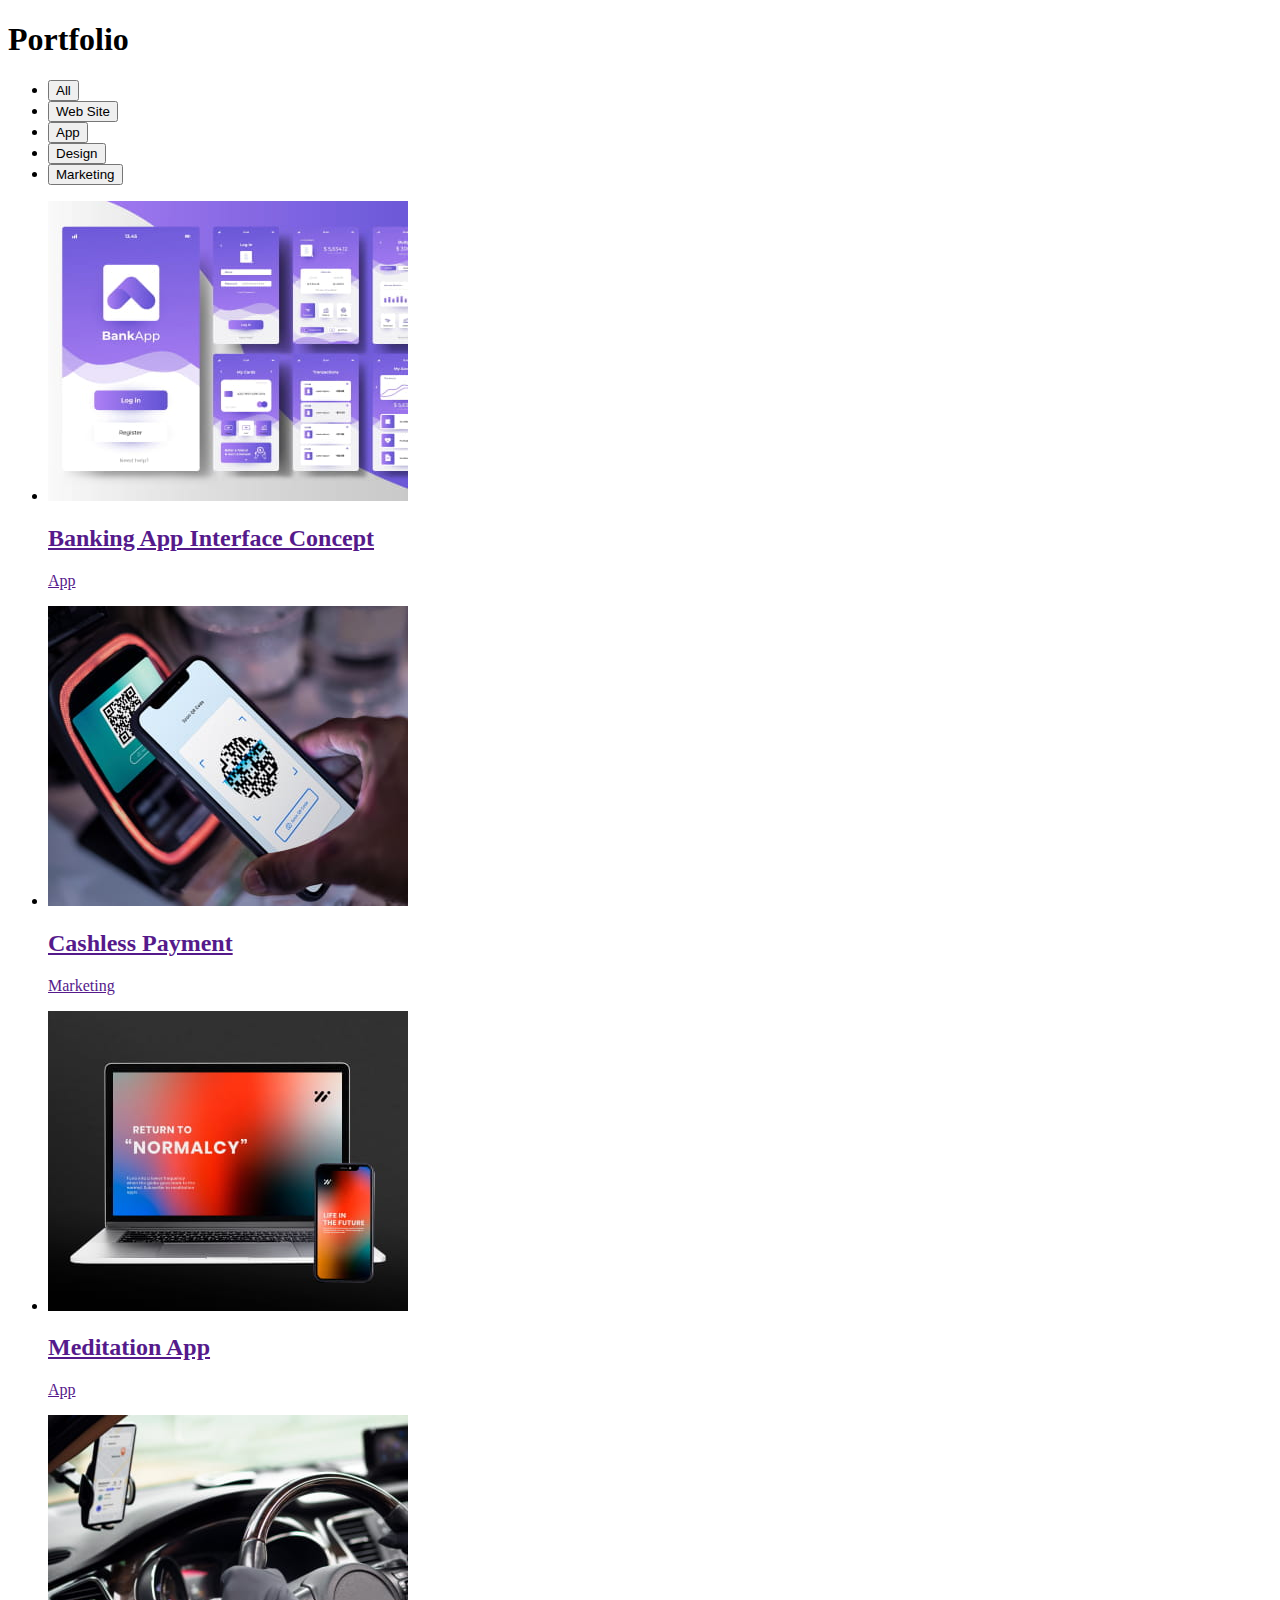
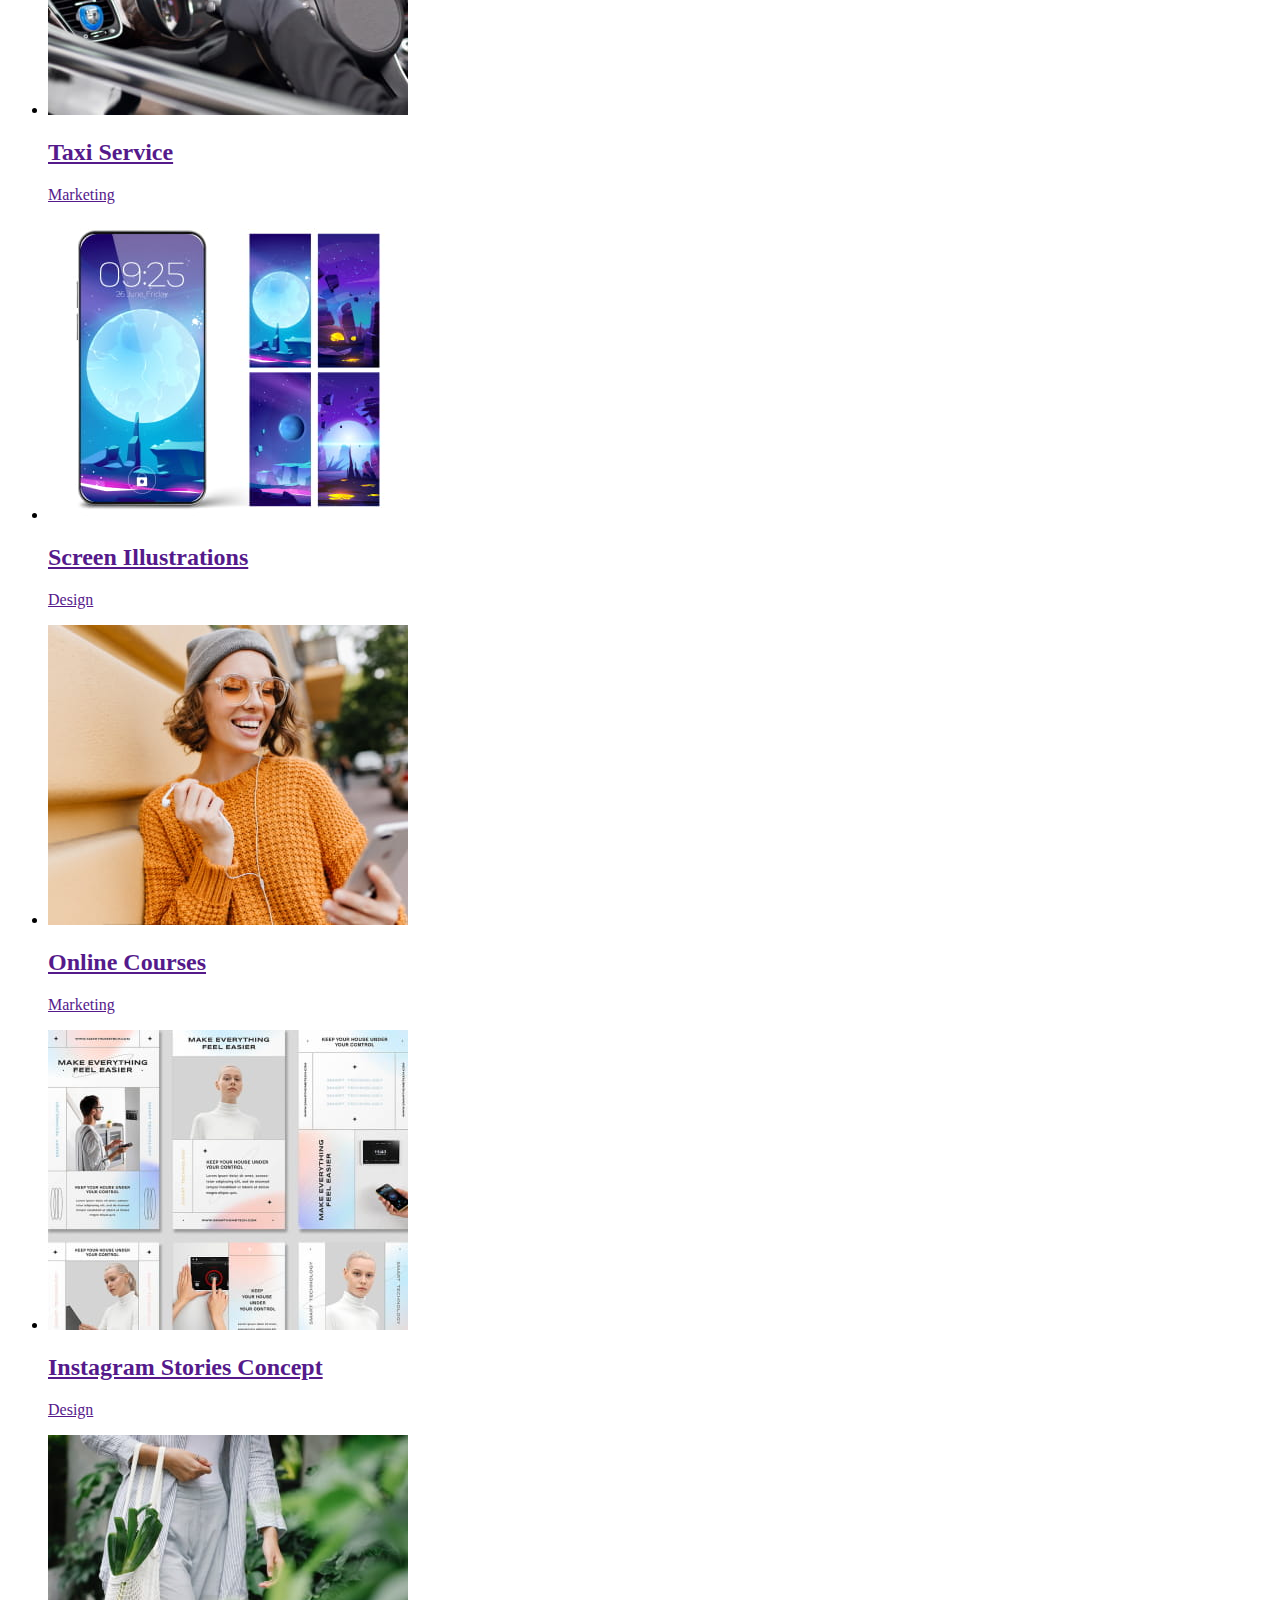
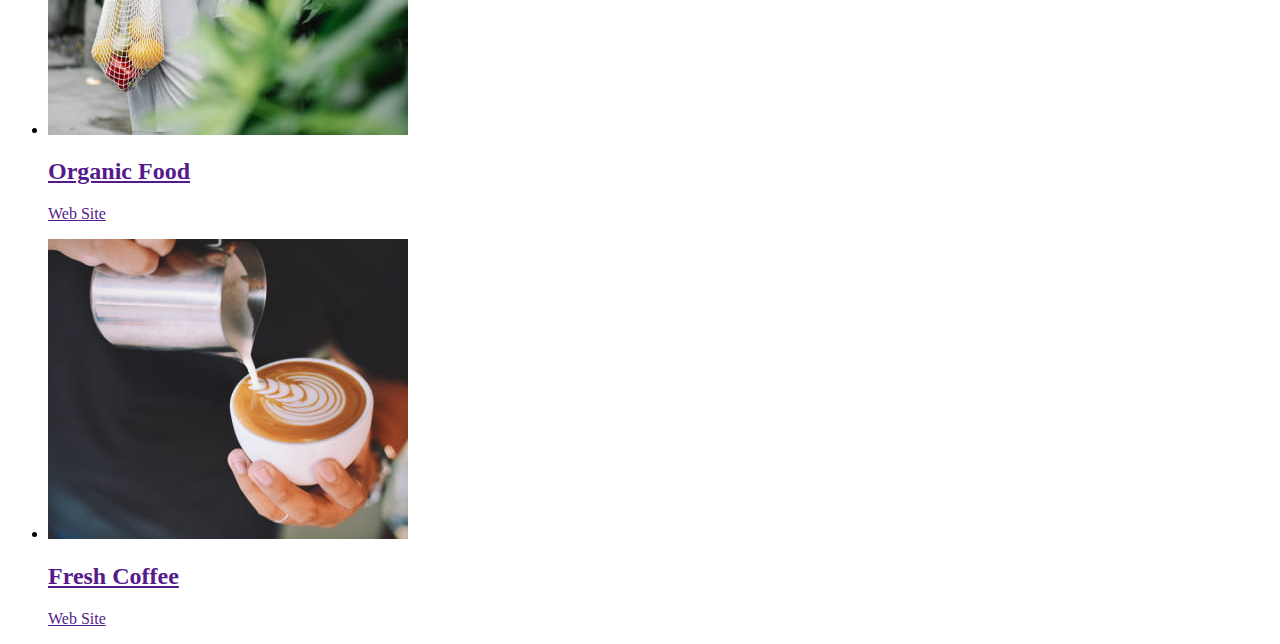
==== portfolio.html @ 677d6bc1 "create portfolio.html" ====
<!DOCTYPE html>
<html lang="en">
  <head>
    <meta charset="UTF-8" />
    <meta http-equiv="X-UA-Compatible" content="IE=edge" />
    <meta name="viewport" content="width=device-width, initial-scale=1.0" />
    <title>Portfolio</title>
  </head>
  <body>
    <header></header>
    <main>
      <h1>Portfolio</h1>
      <!-- Filter buttons -->
      <ul>
        <li><button type="button">All</button></li>
        <li><button type="button">Web Site</button></li>
        <li><button type="button">App</button></li>
        <li><button type="button">Design</button></li>
        <li><button type="button">Marketing</button></li>
      </ul>
      <!-- List of work examples -->
      <ul>
        <li>
          <a href="">
            <img
              src="./images/portfolio/img-1.jpg"
              alt="Banking App Interface Concept"
              width="360"
              height="300"
            />
            <h2>Banking App Interface Concept</h2>
            <p>App</p>
          </a>
        </li>
        <li>
          <a href="">
            <img
              src="./images/portfolio/img-2.jpg"
              alt="Cashless Payment"
              width="360"
              height="300"
            />
            <h2>Cashless Payment</h2>
            <p>Marketing</p>
          </a>
        </li>
        <li>
          <a href="">
            <img
              src="./images/portfolio/img-3.jpg"
              alt="Meditation App"
              width="360"
              height="300"
            />
            <h2>Meditation App</h2>
            <p>App</p>
          </a>
        </li>
        <li>
          <a href="">
            <img
              src="./images/portfolio/img-4.jpg"
              alt="Taxi Service"
              width="360"
              height="300"
            />
            <h2>Taxi Service</h2>
            <p>Marketing</p>
          </a>
        </li>
        <li>
          <a href="">
            <img
              src="./images/portfolio/img-5.jpg"
              alt="Screen Illustrations"
              width="360"
              height="300"
            />
            <h2>Screen Illustrations</h2>
            <p>Design</p>
          </a>
        </li>
        <li>
          <a href="">
            <img
              src="./images/portfolio/img-6.jpg"
              alt="Online Courses"
              width="360"
              height="300"
            />
            <h2>Online Courses</h2>
            <p>Marketing</p>
          </a>
        </li>
        <li>
          <a href="">
            <img
              src="./images/portfolio/img-7.jpg"
              alt="Instagram Stories Concept"
              width="360"
              height="300"
            />
            <h2>Instagram Stories Concept</h2>
            <p>Design</p>
          </a>
        </li>
        <li>
          <a href="">
            <img
              src="./images/portfolio/img-8.jpg"
              alt="Organic Food"
              width="360"
              height="300"
            />
            <h2>Organic Food</h2>
            <p>Web Site</p>
          </a>
        </li>
        <li>
          <a href="">
            <img
              src="./images/portfolio/img-9.jpg"
              alt="Fresh Coffee"
              width="360"
              height="300"
            />
            <h2>Fresh Coffee</h2>
            <p>Web Site</p>
          </a>
        </li>
      </ul>
    </main>
    <footer></footer>
  </body>
</html>
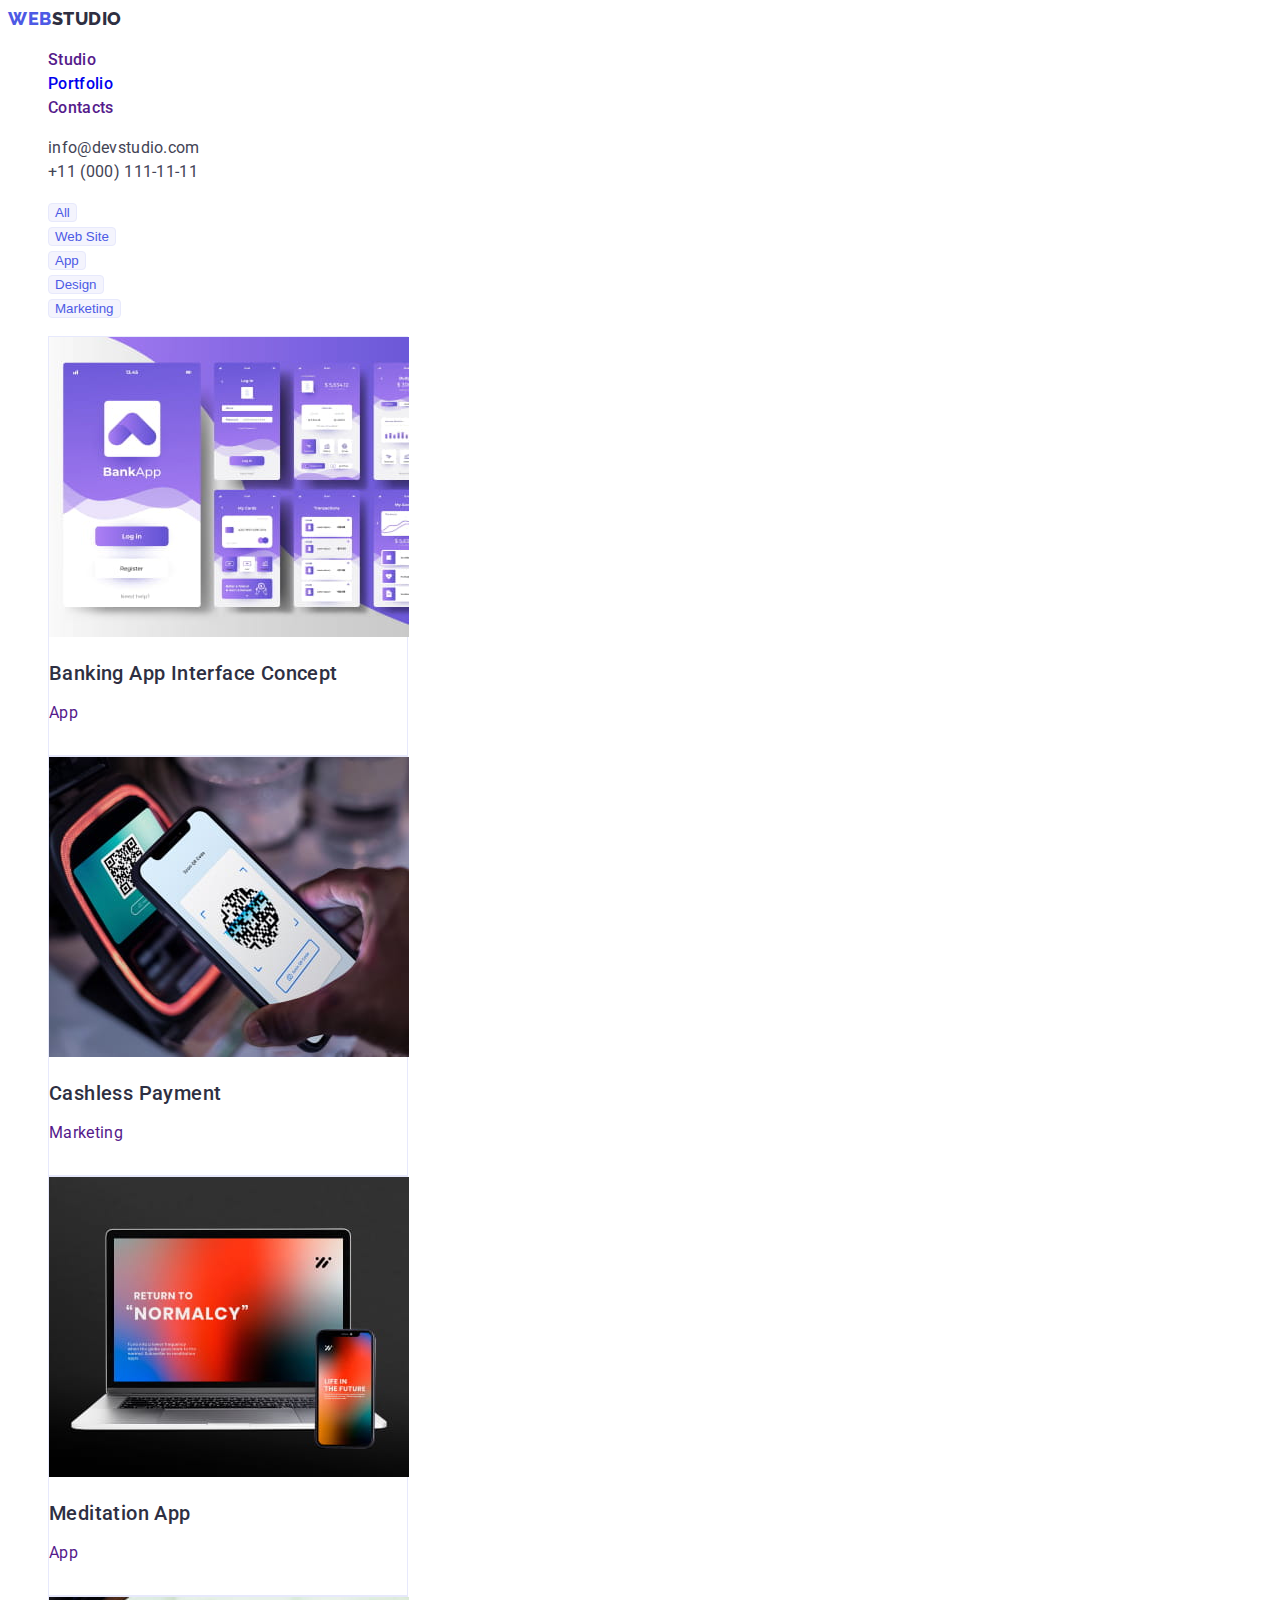
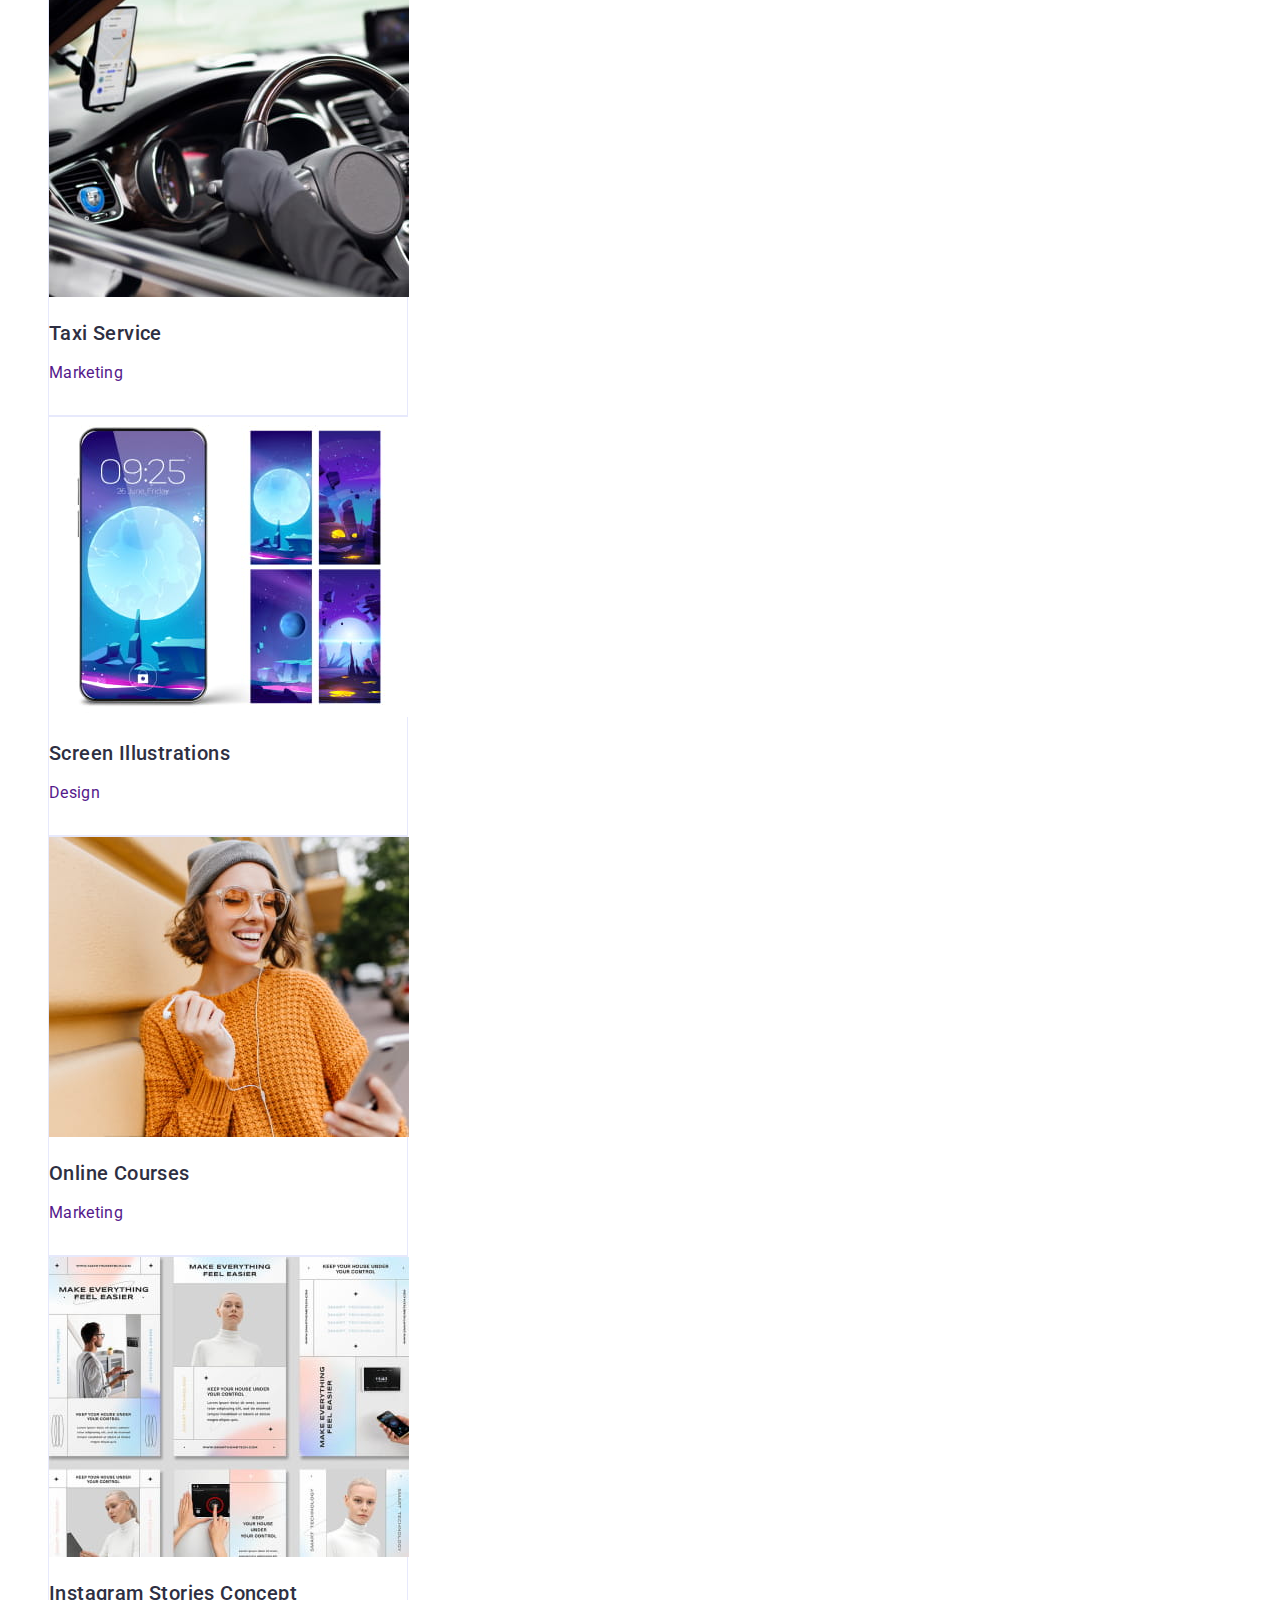
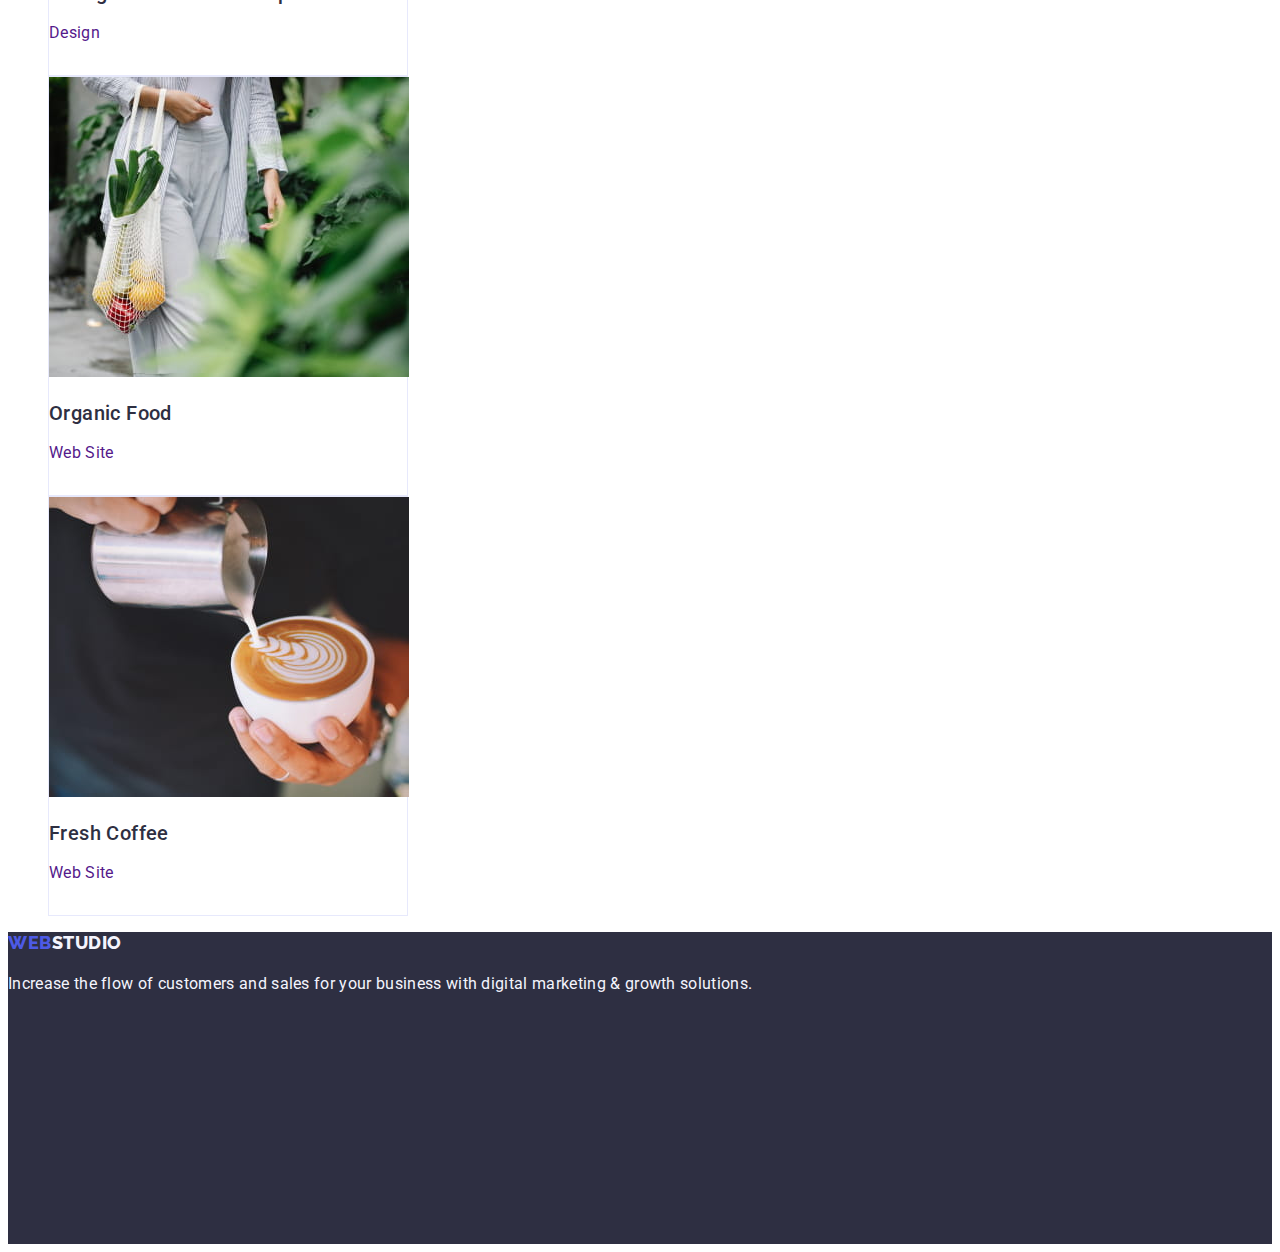
==== commit ff42258f: "add styles.css" ====
--- a/portfolio.html
+++ b/portfolio.html
@@ -4,132 +4,181 @@
     <meta charset="UTF-8" />
     <meta http-equiv="X-UA-Compatible" content="IE=edge" />
     <meta name="viewport" content="width=device-width, initial-scale=1.0" />
+    <link rel="preconnect" href="https://fonts.googleapis.com" />
+    <link rel="preconnect" href="https://fonts.gstatic.com" crossorigin />
+    <link
+      href="https://fonts.googleapis.com/css2?family=Raleway:wght@800&family=Roboto:wght@400;500;700&display=swap"
+      rel="stylesheet"
+    />
+    <link rel="stylesheet" href="./css/styles.css" />
     <title>Portfolio</title>
   </head>
   <body>
-    <header></header>
+    <header>
+      <!-- Navigation -->
+      <nav class="nav">
+        <a class="logo link" href="./index.html"
+          >Web<span class="logo-part">Studio</span></a
+        >
+        <ul class="list">
+          <li class="nav-item">
+            <a class="link" href="">Studio</a>
+          </li>
+          <li class="nav-item">
+            <a class="link" href="./portfolio.html">Portfolio</a>
+          </li>
+          <li class="nav-item">
+            <a class="link" href="">Contacts</a>
+          </li>
+        </ul>
+      </nav>
+
+      <!-- Contacts -->
+      <address class="contacts">
+        <ul class="list">
+          <li>
+            <a class="contacts-item link" href="mailto:info@devstudio.com"
+              >info@devstudio.com</a
+            >
+          </li>
+          <li>
+            <a class="contacts-item link" href="tel:+110001111111"
+              >+11 (000) 111-11-11</a
+            >
+          </li>
+        </ul>
+      </address>
+    </header>
     <main>
-      <h1>Portfolio</h1>
+      <h1 class="visually-hidden">Portfolio</h1>
       <!-- Filter buttons -->
-      <ul>
-        <li><button type="button">All</button></li>
-        <li><button type="button">Web Site</button></li>
-        <li><button type="button">App</button></li>
-        <li><button type="button">Design</button></li>
-        <li><button type="button">Marketing</button></li>
+      <ul class="list">
+        <li><button type="button" class="filter-btn">All</button></li>
+        <li><button type="button" class="filter-btn">Web Site</button></li>
+        <li><button type="button" class="filter-btn">App</button></li>
+        <li><button type="button" class="filter-btn">Design</button></li>
+        <li><button type="button" class="filter-btn">Marketing</button></li>
       </ul>
       <!-- List of work examples -->
-      <ul>
-        <li>
-          <a href="">
+      <ul class="list">
+        <li class="portfolio-card">
+          <a class="link" href="">
             <img
               src="./images/portfolio/img-1.jpg"
               alt="Banking App Interface Concept"
               width="360"
               height="300"
             />
-            <h2>Banking App Interface Concept</h2>
+            <h2 class="sub-title">Banking App Interface Concept</h2>
             <p>App</p>
           </a>
         </li>
-        <li>
-          <a href="">
+        <li class="portfolio-card">
+          <a class="link" href="">
             <img
               src="./images/portfolio/img-2.jpg"
               alt="Cashless Payment"
               width="360"
               height="300"
             />
-            <h2>Cashless Payment</h2>
+            <h2 class="sub-title">Cashless Payment</h2>
             <p>Marketing</p>
           </a>
         </li>
-        <li>
-          <a href="">
+        <li class="portfolio-card">
+          <a class="link" href="">
             <img
               src="./images/portfolio/img-3.jpg"
               alt="Meditation App"
               width="360"
               height="300"
             />
-            <h2>Meditation App</h2>
+            <h2 class="sub-title">Meditation App</h2>
             <p>App</p>
           </a>
         </li>
-        <li>
-          <a href="">
+        <li class="portfolio-card">
+          <a class="link" href="">
             <img
               src="./images/portfolio/img-4.jpg"
               alt="Taxi Service"
               width="360"
               height="300"
             />
-            <h2>Taxi Service</h2>
+            <h2 class="sub-title">Taxi Service</h2>
             <p>Marketing</p>
           </a>
         </li>
-        <li>
-          <a href="">
+        <li class="portfolio-card">
+          <a class="link" href="">
             <img
               src="./images/portfolio/img-5.jpg"
               alt="Screen Illustrations"
               width="360"
               height="300"
             />
-            <h2>Screen Illustrations</h2>
+            <h2 class="sub-title">Screen Illustrations</h2>
             <p>Design</p>
           </a>
         </li>
-        <li>
-          <a href="">
+        <li class="portfolio-card">
+          <a class="link" href="">
             <img
               src="./images/portfolio/img-6.jpg"
               alt="Online Courses"
               width="360"
               height="300"
             />
-            <h2>Online Courses</h2>
+            <h2 class="sub-title">Online Courses</h2>
             <p>Marketing</p>
           </a>
         </li>
-        <li>
-          <a href="">
+        <li class="portfolio-card">
+          <a class="link" href="">
             <img
               src="./images/portfolio/img-7.jpg"
               alt="Instagram Stories Concept"
               width="360"
               height="300"
             />
-            <h2>Instagram Stories Concept</h2>
+            <h2 class="sub-title">Instagram Stories Concept</h2>
             <p>Design</p>
           </a>
         </li>
-        <li>
-          <a href="">
+        <li class="portfolio-card">
+          <a class="link" href="">
             <img
               src="./images/portfolio/img-8.jpg"
               alt="Organic Food"
               width="360"
               height="300"
             />
-            <h2>Organic Food</h2>
+            <h2 class="sub-title">Organic Food</h2>
             <p>Web Site</p>
           </a>
         </li>
-        <li>
-          <a href="">
+        <li class="portfolio-card">
+          <a class="link" href="">
             <img
               src="./images/portfolio/img-9.jpg"
               alt="Fresh Coffee"
               width="360"
               height="300"
             />
-            <h2>Fresh Coffee</h2>
+            <h2 class="sub-title">Fresh Coffee</h2>
             <p>Web Site</p>
           </a>
         </li>
       </ul>
     </main>
-    <footer></footer>
+    <footer class="footer">
+      <a class="logo link" href="./index.html"
+        >Web<span class="logo-part-footer">Studio</span></a
+      >
+      <p class="footer-text">
+        Increase the flow of customers and sales for your business with digital
+        marketing & growth solutions.
+      </p>
+    </footer>
   </body>
 </html>
--- a/css/styles.css
+++ b/css/styles.css
@@ -0,0 +1,206 @@
+:root {
+  --color-iris: #4d5ae5;
+  --color-ocean: #404bbf;
+  --color-navy-blue: #2e2f42;
+  --color-green: #31d0aa;
+  --color-slate: #434455;
+  --color-light-slate: #8e8f99;
+  --color-cornflower: #e7e9fc;
+  --color-cloud: #f4f4fd;
+  --color-navy-blue-modal: #2e2f42;
+  --color-grey: #2e2f42;
+  --color-white: #ffffff;
+  --color-dairy: #fcfcfc;
+}
+
+/**
+  |============================
+  | Hidden elements
+  |============================
+*/
+.visually-hidden {
+  position: absolute;
+  width: 1px;
+  height: 1px;
+  margin: -1px;
+  border: 0;
+  padding: 0;
+
+  white-space: nowrap;
+  clip-path: inset(100%);
+  clip: rect(0 0 0 0);
+  overflow: hidden;
+}
+
+/**
+  |============================
+  | Links and list
+  |============================
+*/
+
+.link {
+  text-decoration: none;
+}
+
+.list {
+  list-style: none;
+}
+/**
+  |============================
+  | Studio
+  |============================
+*/
+body {
+  background-color: #fff;
+  font-family: 'Roboto', sans-serif;
+  font-size: 16px;
+  line-height: 1.5;
+  letter-spacing: 0.02em;
+
+  color: var(--color-slate);
+}
+
+.logo {
+  font-family: 'Raleway', sans-serif;
+  font-style: normal;
+  font-weight: 800;
+  font-size: 18px;
+  line-height: 1.17;
+  letter-spacing: 0.03em;
+  text-transform: uppercase;
+
+  color: var(--color-iris);
+}
+
+.logo > .logo-part {
+  color: var(--color-navy-blue);
+}
+
+.logo > .logo-part-footer {
+  color: var(--color-cloud);
+}
+
+.nav-item {
+  font-weight: 500;
+  font-size: 16px;
+  line-height: 1.5;
+  letter-spacing: 0.02em;
+
+  color: var(--color-navy-blue);
+}
+
+.nav-item:hover,
+.nav-item:focus {
+  color: var(--color-ocean);
+}
+
+.contacts-item {
+  font-style: normal;
+  color: var(--color-slate);
+}
+
+.contacts-item:hover,
+.contacts-item:focus {
+  color: var(--color-ocean);
+}
+
+.btn {
+  font-family: inherit;
+  cursor: pointer;
+  background-color: var(--color-iris);
+  color: var(--color-white);
+}
+
+.btn:hover,
+.btn:focus {
+  background-color: var(--color-ocean);
+}
+
+.hero {
+  background-color: var(--color-navy-blue);
+  height: 600px;
+}
+
+.hero-title {
+  font-weight: 700;
+  font-size: 56px;
+  line-height: 1.07;
+  text-align: center;
+  letter-spacing: 0.02em;
+
+  color: var(--color-white);
+}
+
+.team-section {
+  background-color: var(--color-cloud);
+}
+
+.section-title {
+  font-weight: 700;
+  font-size: 36px;
+  line-height: 1.11;
+
+  text-align: center;
+  letter-spacing: 0.02em;
+  text-transform: capitalize;
+
+  color: var(--color-navy-blue);
+}
+
+.sub-title {
+  font-weight: 500;
+  font-size: 20px;
+  line-height: 1.2;
+  letter-spacing: 0.02em;
+
+  color: var(--color-navy-blue);
+}
+
+.team-card {
+  width: 264px;
+  height: 380px;
+  background: #ffffff;
+  box-shadow: 0px 1px 6px rgba(46, 47, 66, 0.08),
+    0px 1px 1px rgba(46, 47, 66, 0.16), 0px 2px 1px rgba(46, 47, 66, 0.08);
+  border-radius: 0px 0px 4px 4px;
+}
+
+.card-text {
+  text-align: center;
+}
+
+.footer {
+  height: 312px;
+  background-color: var(--color-navy-blue);
+}
+
+.footer-text {
+  color: var(--color-cloud);
+}
+
+/**
+  |============================
+  | Portfolio
+  |============================
+*/
+.filter-btn {
+  background: var(--color-cloud);
+  border: 1px solid var(--color-cornflower);
+  border-radius: 4px;
+  color: var(--color-iris);
+}
+
+.filter-btn:hover,
+.filter-btn:focus,
+.filter-btn:active {
+  background: var(--color-ocean);
+  color: var(--color-white);
+}
+
+.portfolio-card {
+  box-sizing: border-box;
+
+  width: 360px;
+  height: 420px;
+  border: 1px solid var(--color-cornflower);
+}
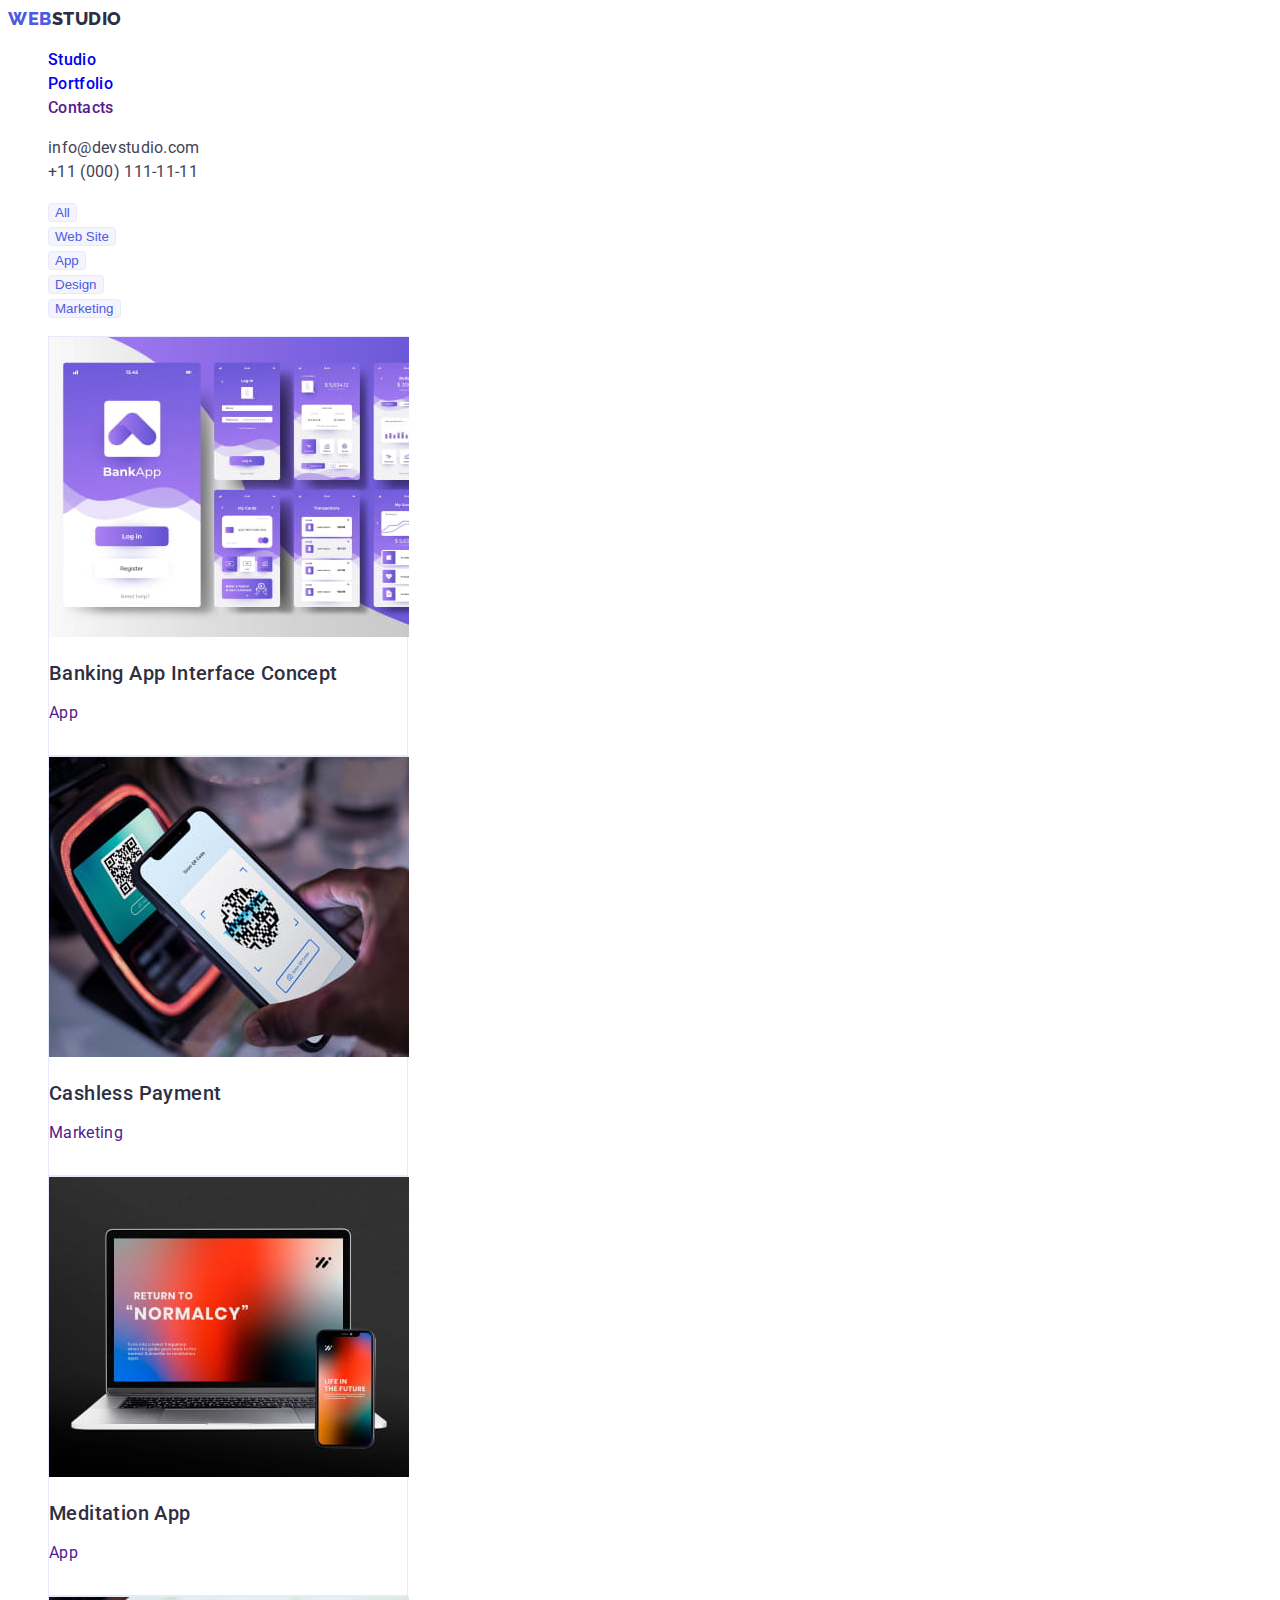
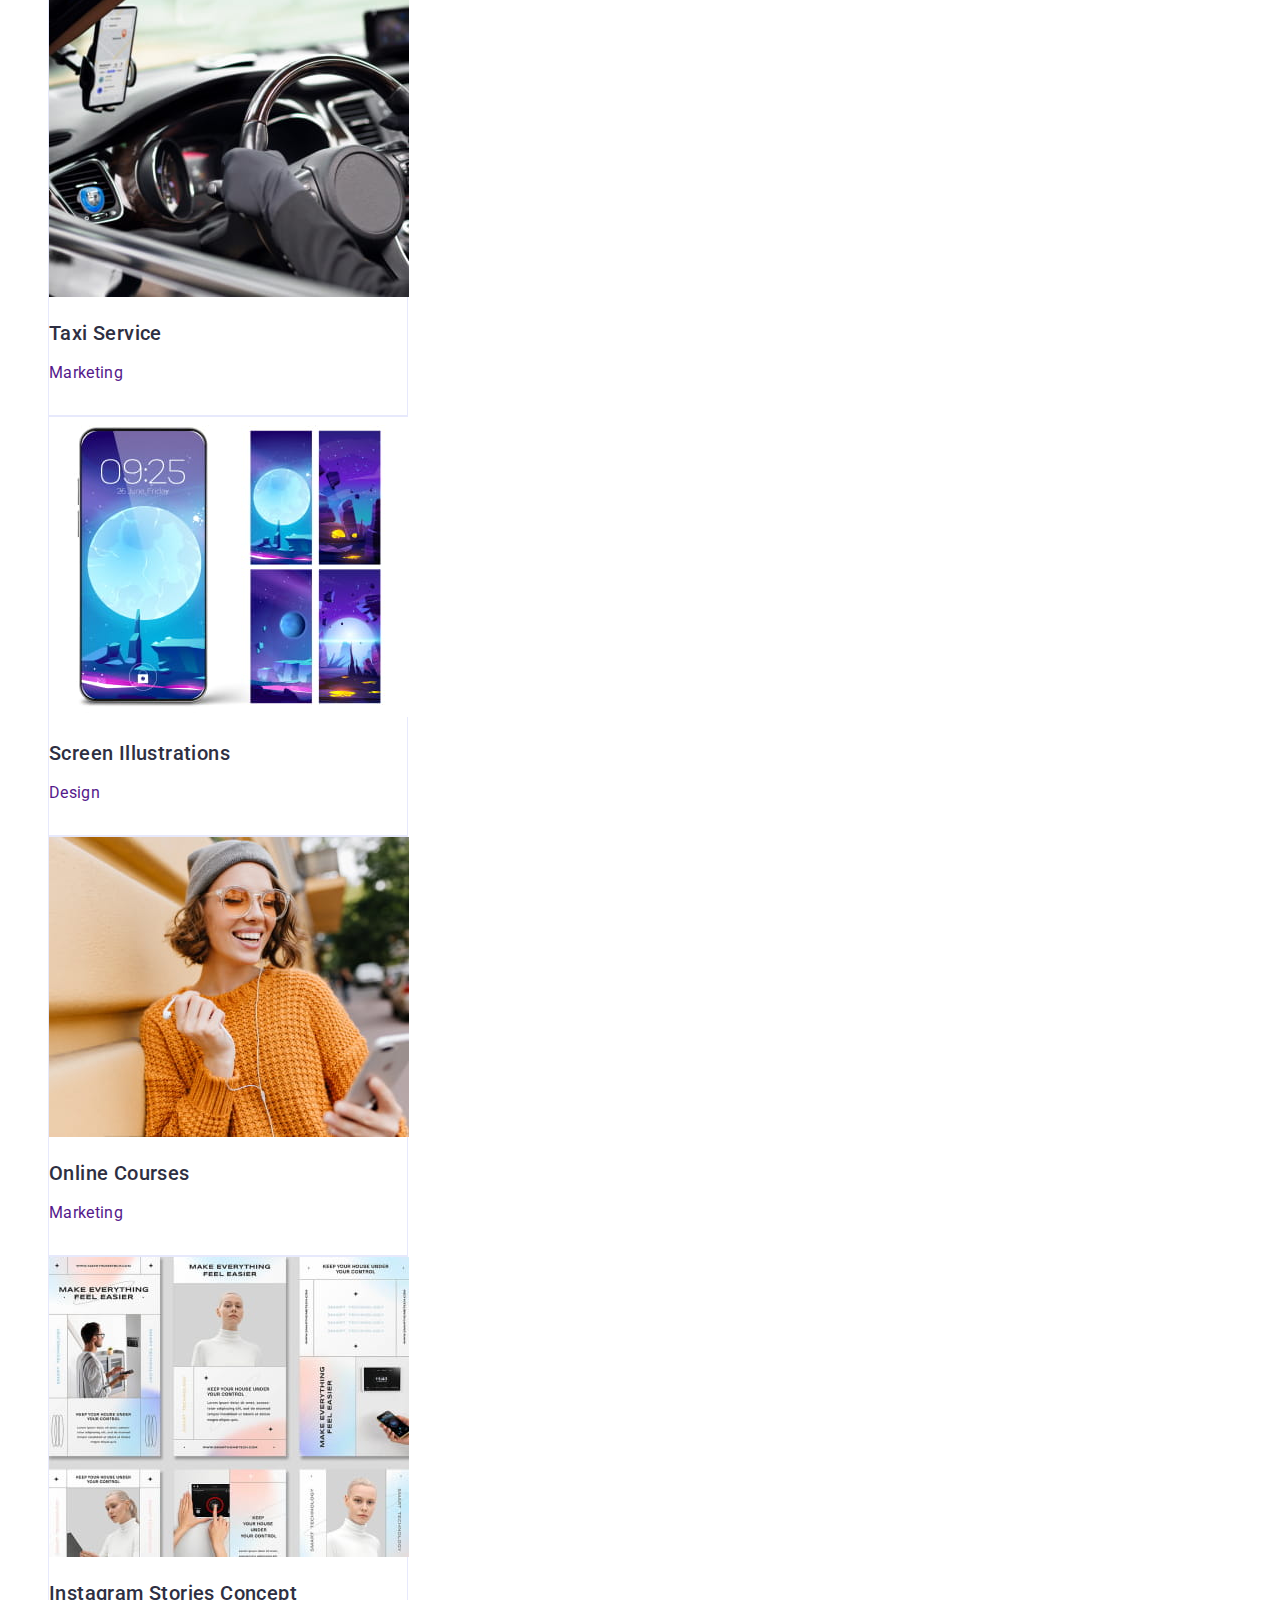
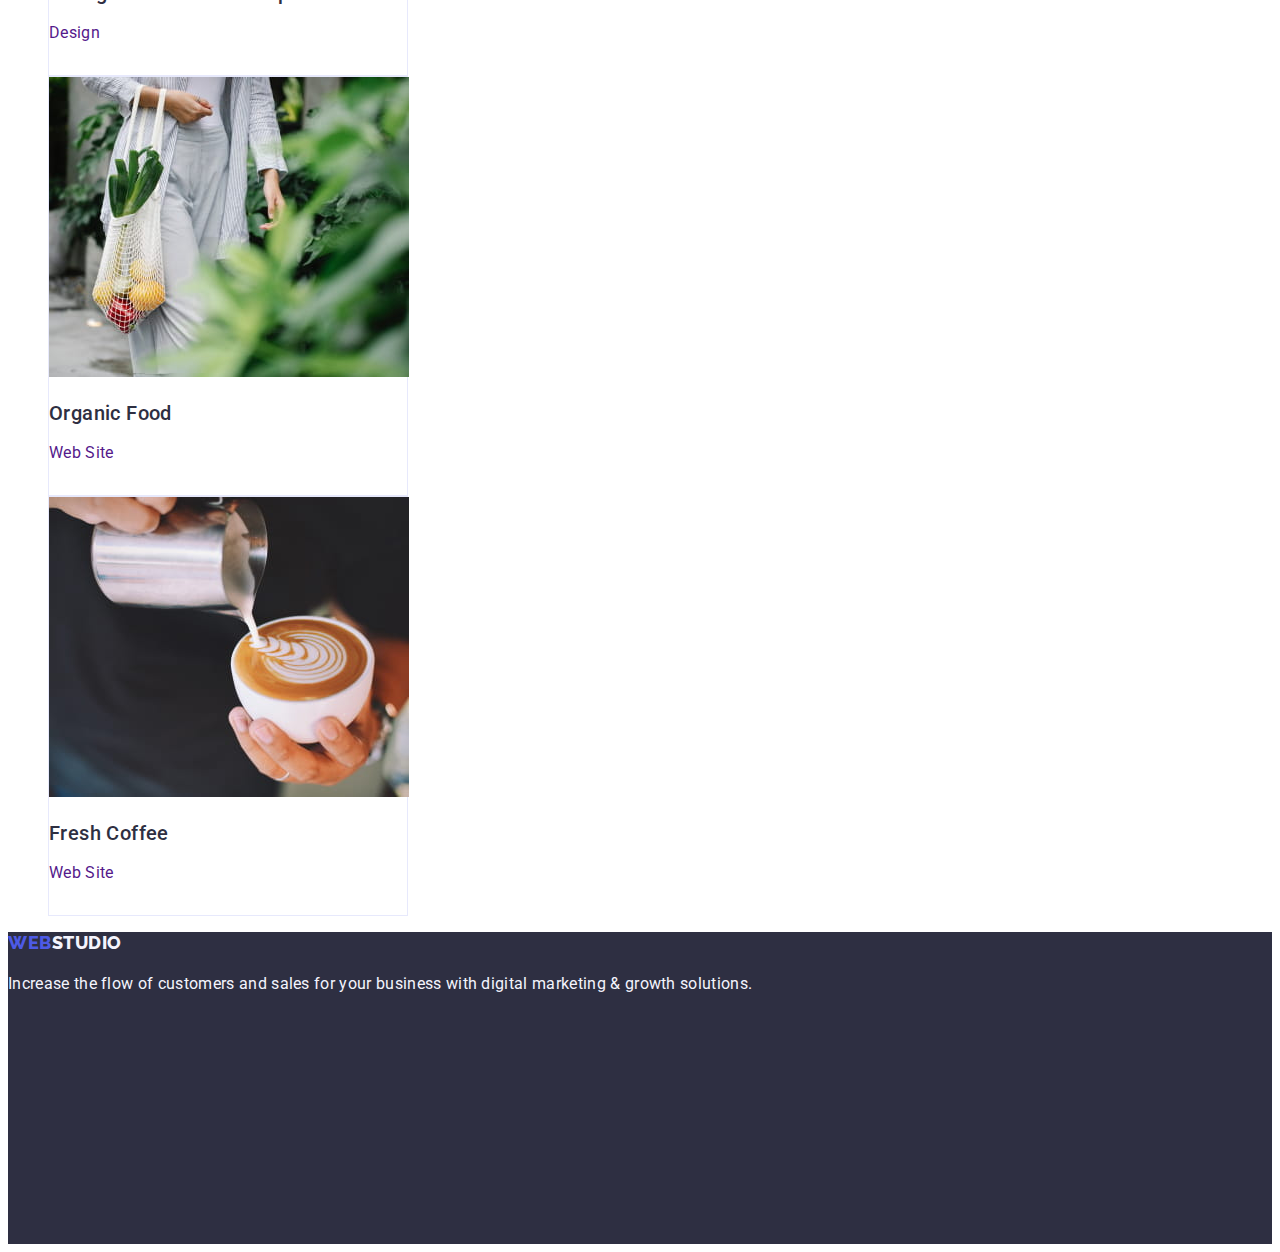
==== commit 2d928785: "changes version 1" ====
--- a/portfolio.html
+++ b/portfolio.html
@@ -22,7 +22,7 @@
         >
         <ul class="list">
           <li class="nav-item">
-            <a class="link" href="">Studio</a>
+            <a class="link" href="./index.html">Studio</a>
           </li>
           <li class="nav-item">
             <a class="link" href="./portfolio.html">Portfolio</a>
@@ -50,126 +50,128 @@
       </address>
     </header>
     <main>
-      <h1 class="visually-hidden">Portfolio</h1>
-      <!-- Filter buttons -->
-      <ul class="list">
-        <li><button type="button" class="filter-btn">All</button></li>
-        <li><button type="button" class="filter-btn">Web Site</button></li>
-        <li><button type="button" class="filter-btn">App</button></li>
-        <li><button type="button" class="filter-btn">Design</button></li>
-        <li><button type="button" class="filter-btn">Marketing</button></li>
-      </ul>
-      <!-- List of work examples -->
-      <ul class="list">
-        <li class="portfolio-card">
-          <a class="link" href="">
-            <img
-              src="./images/portfolio/img-1.jpg"
-              alt="Banking App Interface Concept"
-              width="360"
-              height="300"
-            />
-            <h2 class="sub-title">Banking App Interface Concept</h2>
-            <p>App</p>
-          </a>
-        </li>
-        <li class="portfolio-card">
-          <a class="link" href="">
-            <img
-              src="./images/portfolio/img-2.jpg"
-              alt="Cashless Payment"
-              width="360"
-              height="300"
-            />
-            <h2 class="sub-title">Cashless Payment</h2>
-            <p>Marketing</p>
-          </a>
-        </li>
-        <li class="portfolio-card">
-          <a class="link" href="">
-            <img
-              src="./images/portfolio/img-3.jpg"
-              alt="Meditation App"
-              width="360"
-              height="300"
-            />
-            <h2 class="sub-title">Meditation App</h2>
-            <p>App</p>
-          </a>
-        </li>
-        <li class="portfolio-card">
-          <a class="link" href="">
-            <img
-              src="./images/portfolio/img-4.jpg"
-              alt="Taxi Service"
-              width="360"
-              height="300"
-            />
-            <h2 class="sub-title">Taxi Service</h2>
-            <p>Marketing</p>
-          </a>
-        </li>
-        <li class="portfolio-card">
-          <a class="link" href="">
-            <img
-              src="./images/portfolio/img-5.jpg"
-              alt="Screen Illustrations"
-              width="360"
-              height="300"
-            />
-            <h2 class="sub-title">Screen Illustrations</h2>
-            <p>Design</p>
-          </a>
-        </li>
-        <li class="portfolio-card">
-          <a class="link" href="">
-            <img
-              src="./images/portfolio/img-6.jpg"
-              alt="Online Courses"
-              width="360"
-              height="300"
-            />
-            <h2 class="sub-title">Online Courses</h2>
-            <p>Marketing</p>
-          </a>
-        </li>
-        <li class="portfolio-card">
-          <a class="link" href="">
-            <img
-              src="./images/portfolio/img-7.jpg"
-              alt="Instagram Stories Concept"
-              width="360"
-              height="300"
-            />
-            <h2 class="sub-title">Instagram Stories Concept</h2>
-            <p>Design</p>
-          </a>
-        </li>
-        <li class="portfolio-card">
-          <a class="link" href="">
-            <img
-              src="./images/portfolio/img-8.jpg"
-              alt="Organic Food"
-              width="360"
-              height="300"
-            />
-            <h2 class="sub-title">Organic Food</h2>
-            <p>Web Site</p>
-          </a>
-        </li>
-        <li class="portfolio-card">
-          <a class="link" href="">
-            <img
-              src="./images/portfolio/img-9.jpg"
-              alt="Fresh Coffee"
-              width="360"
-              height="300"
-            />
-            <h2 class="sub-title">Fresh Coffee</h2>
-            <p>Web Site</p>
-          </a>
-        </li>
-      </ul>
+      <section>
+        <h1 hidden class="visually-hidden">Portfolio</h1>
+        <!-- Filter buttons -->
+        <ul class="list">
+          <li><button type="button" class="filter-btn">All</button></li>
+          <li><button type="button" class="filter-btn">Web Site</button></li>
+          <li><button type="button" class="filter-btn">App</button></li>
+          <li><button type="button" class="filter-btn">Design</button></li>
+          <li><button type="button" class="filter-btn">Marketing</button></li>
+        </ul>
+        <!-- List of work examples -->
+        <ul class="list">
+          <li class="portfolio-card">
+            <a class="link" href="">
+              <img
+                src="./images/portfolio/img-1.jpg"
+                alt="Banking App Interface Concept"
+                width="360"
+                height="300"
+              />
+              <h2 class="sub-title">Banking App Interface Concept</h2>
+              <p>App</p>
+            </a>
+          </li>
+          <li class="portfolio-card">
+            <a class="link" href="">
+              <img
+                src="./images/portfolio/img-2.jpg"
+                alt="Cashless Payment"
+                width="360"
+                height="300"
+              />
+              <h2 class="sub-title">Cashless Payment</h2>
+              <p>Marketing</p>
+            </a>
+          </li>
+          <li class="portfolio-card">
+            <a class="link" href="">
+              <img
+                src="./images/portfolio/img-3.jpg"
+                alt="Meditation App"
+                width="360"
+                height="300"
+              />
+              <h2 class="sub-title">Meditation App</h2>
+              <p>App</p>
+            </a>
+          </li>
+          <li class="portfolio-card">
+            <a class="link" href="">
+              <img
+                src="./images/portfolio/img-4.jpg"
+                alt="Taxi Service"
+                width="360"
+                height="300"
+              />
+              <h2 class="sub-title">Taxi Service</h2>
+              <p>Marketing</p>
+            </a>
+          </li>
+          <li class="portfolio-card">
+            <a class="link" href="">
+              <img
+                src="./images/portfolio/img-5.jpg"
+                alt="Screen Illustrations"
+                width="360"
+                height="300"
+              />
+              <h2 class="sub-title">Screen Illustrations</h2>
+              <p>Design</p>
+            </a>
+          </li>
+          <li class="portfolio-card">
+            <a class="link" href="">
+              <img
+                src="./images/portfolio/img-6.jpg"
+                alt="Online Courses"
+                width="360"
+                height="300"
+              />
+              <h2 class="sub-title">Online Courses</h2>
+              <p>Marketing</p>
+            </a>
+          </li>
+          <li class="portfolio-card">
+            <a class="link" href="">
+              <img
+                src="./images/portfolio/img-7.jpg"
+                alt="Instagram Stories Concept"
+                width="360"
+                height="300"
+              />
+              <h2 class="sub-title">Instagram Stories Concept</h2>
+              <p>Design</p>
+            </a>
+          </li>
+          <li class="portfolio-card">
+            <a class="link" href="">
+              <img
+                src="./images/portfolio/img-8.jpg"
+                alt="Organic Food"
+                width="360"
+                height="300"
+              />
+              <h2 class="sub-title">Organic Food</h2>
+              <p>Web Site</p>
+            </a>
+          </li>
+          <li class="portfolio-card">
+            <a class="link" href="">
+              <img
+                src="./images/portfolio/img-9.jpg"
+                alt="Fresh Coffee"
+                width="360"
+                height="300"
+              />
+              <h2 class="sub-title">Fresh Coffee</h2>
+              <p>Web Site</p>
+            </a>
+          </li>
+        </ul>
+      </section>
     </main>
     <footer class="footer">
       <a class="logo link" href="./index.html"
--- a/css/styles.css
+++ b/css/styles.css
@@ -83,6 +83,7 @@
 .nav-item {
   font-weight: 500;
   font-size: 16px;
+  font-style: normal;
   line-height: 1.5;
   letter-spacing: 0.02em;
 
@@ -106,6 +107,11 @@
 
 .btn {
   font-family: inherit;
+  font-weight: 500;
+  font-size: 16px;
+  line-height: 1.5;
+  letter-spacing: 0.04em;
+
   cursor: pointer;
   background-color: var(--color-iris);
   color: var(--color-white);
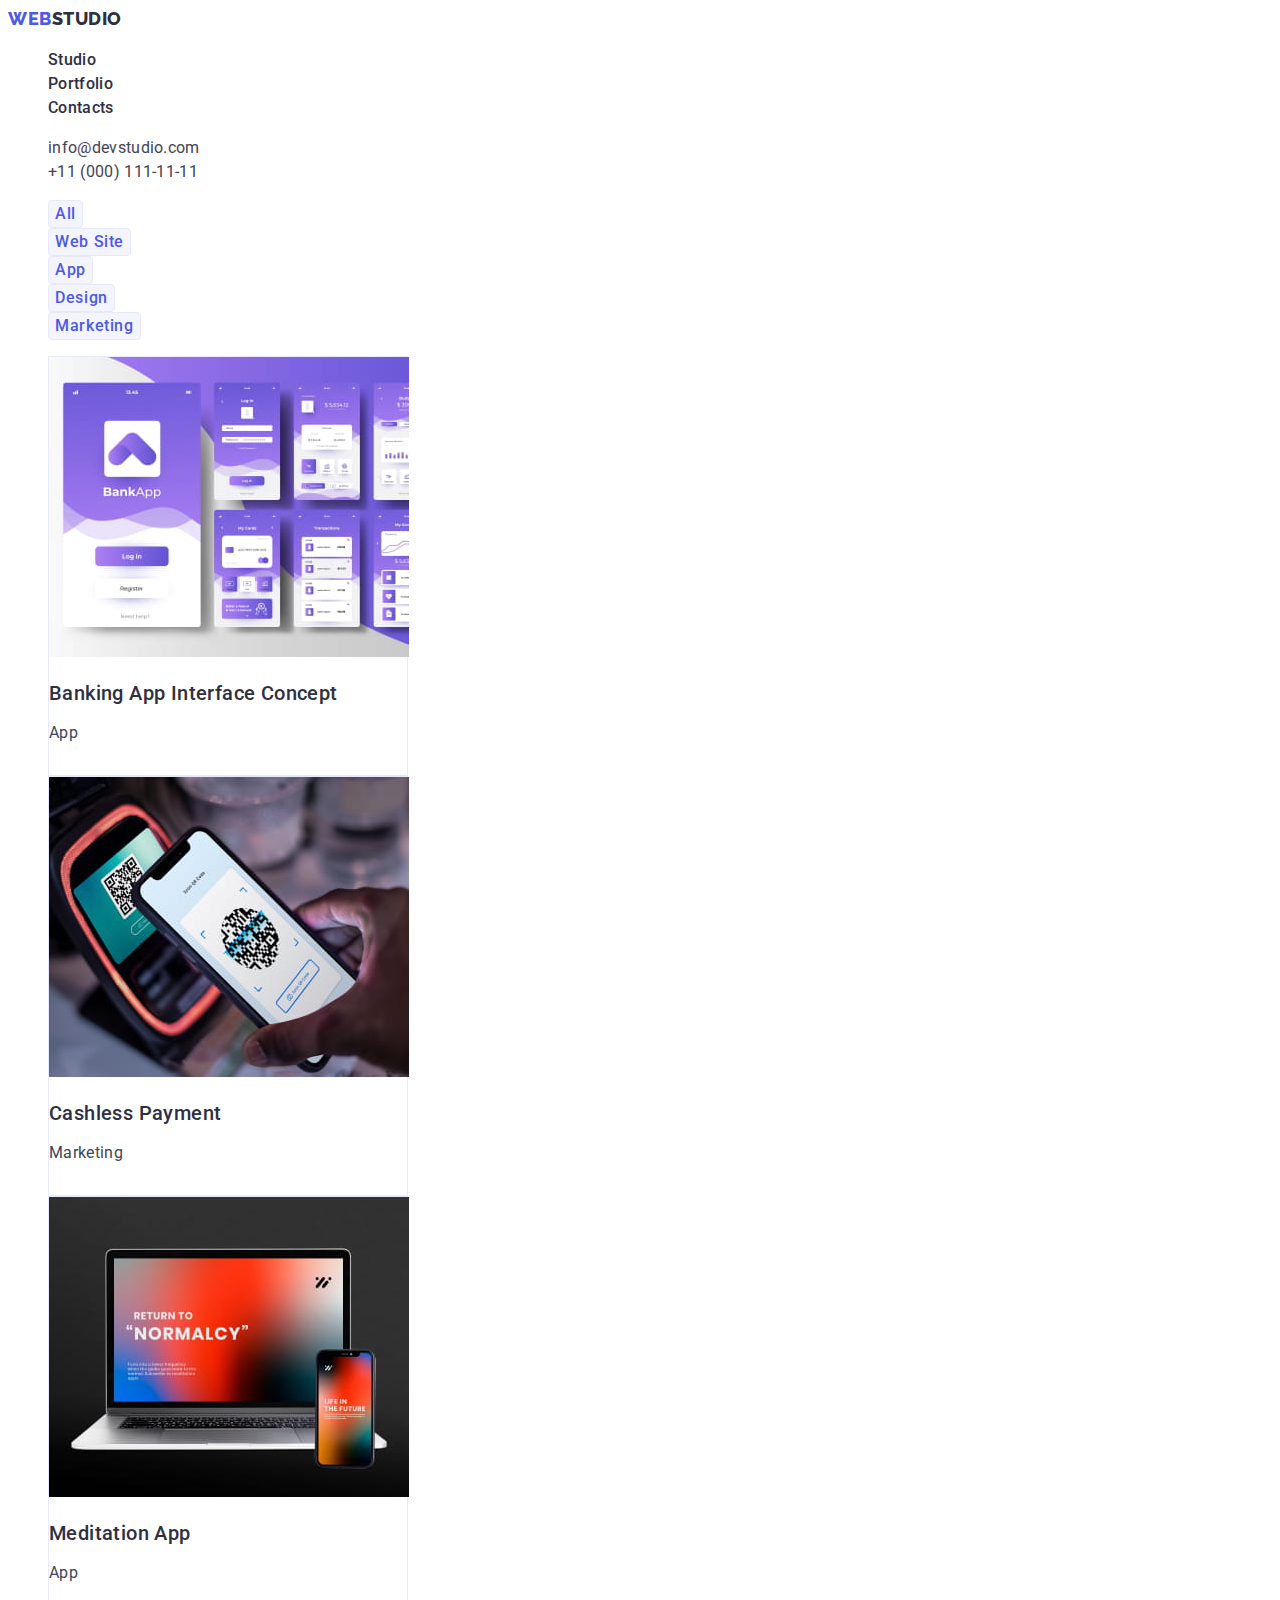
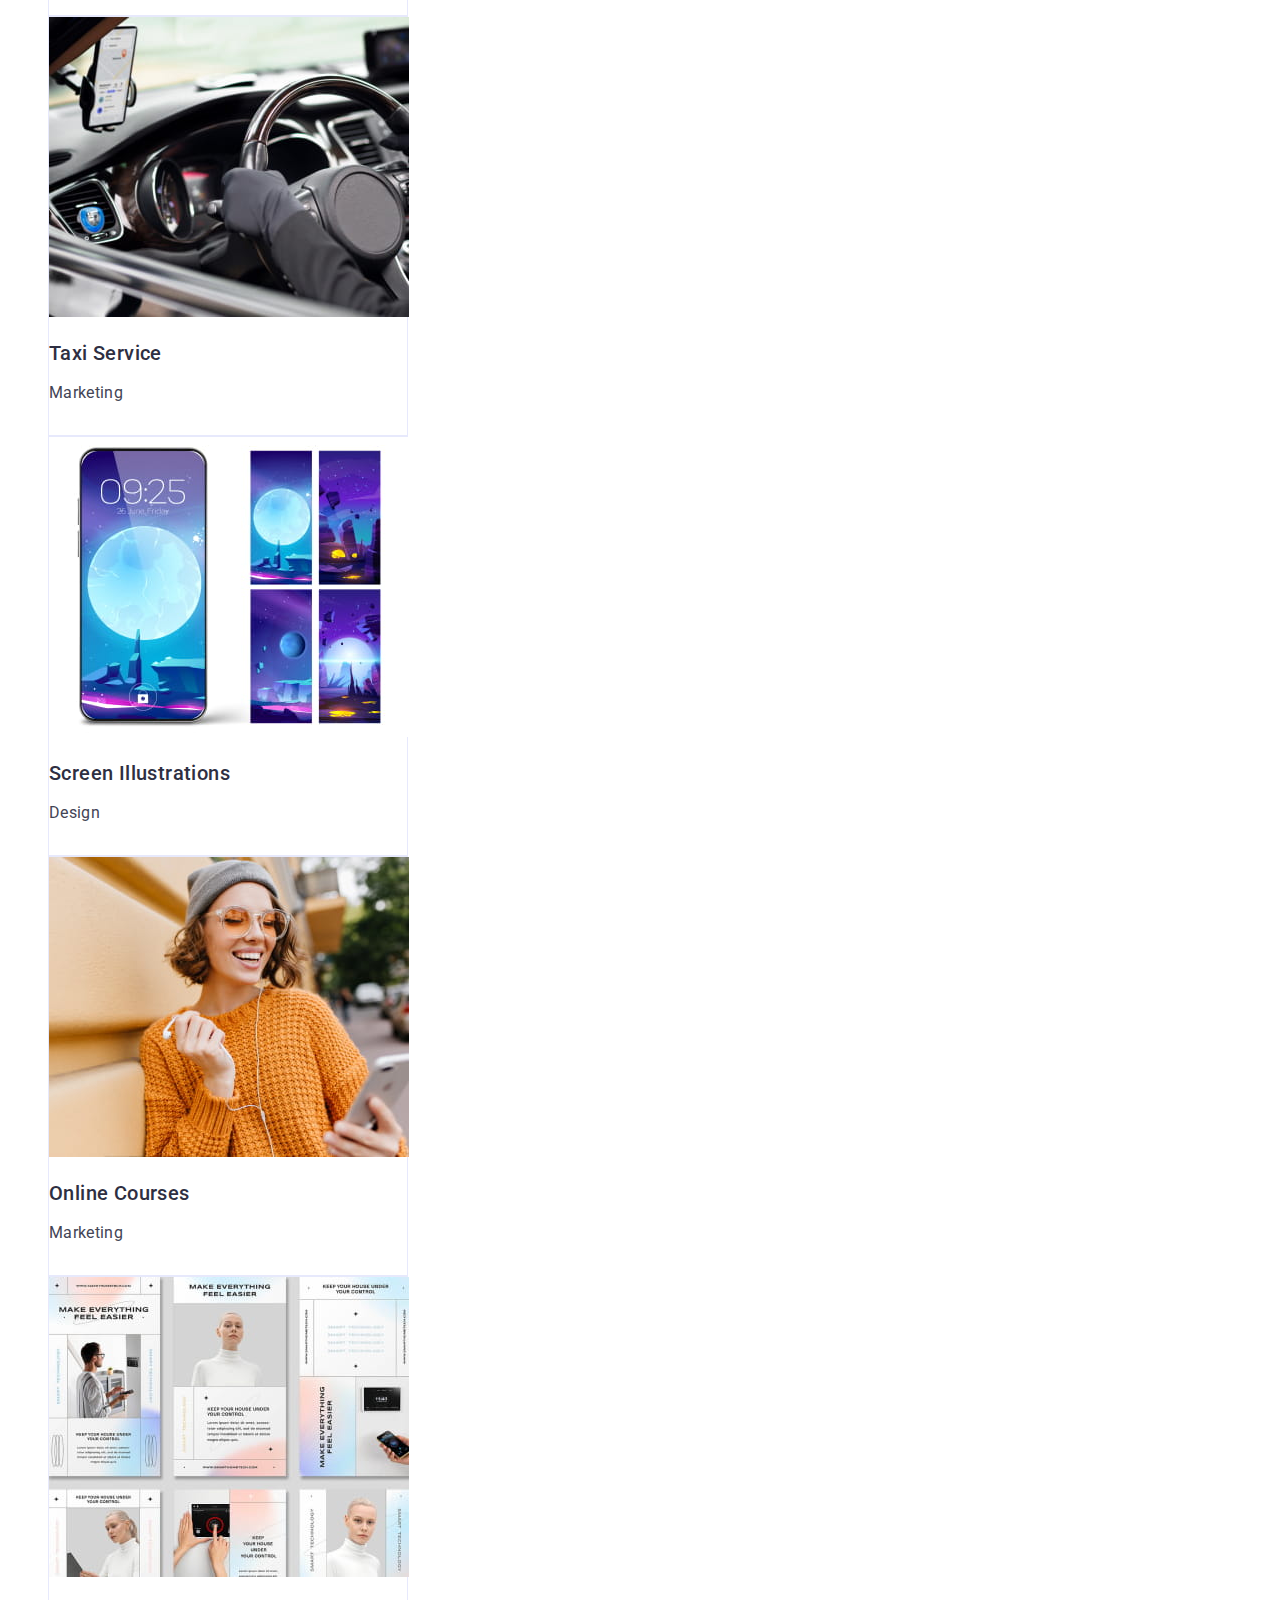
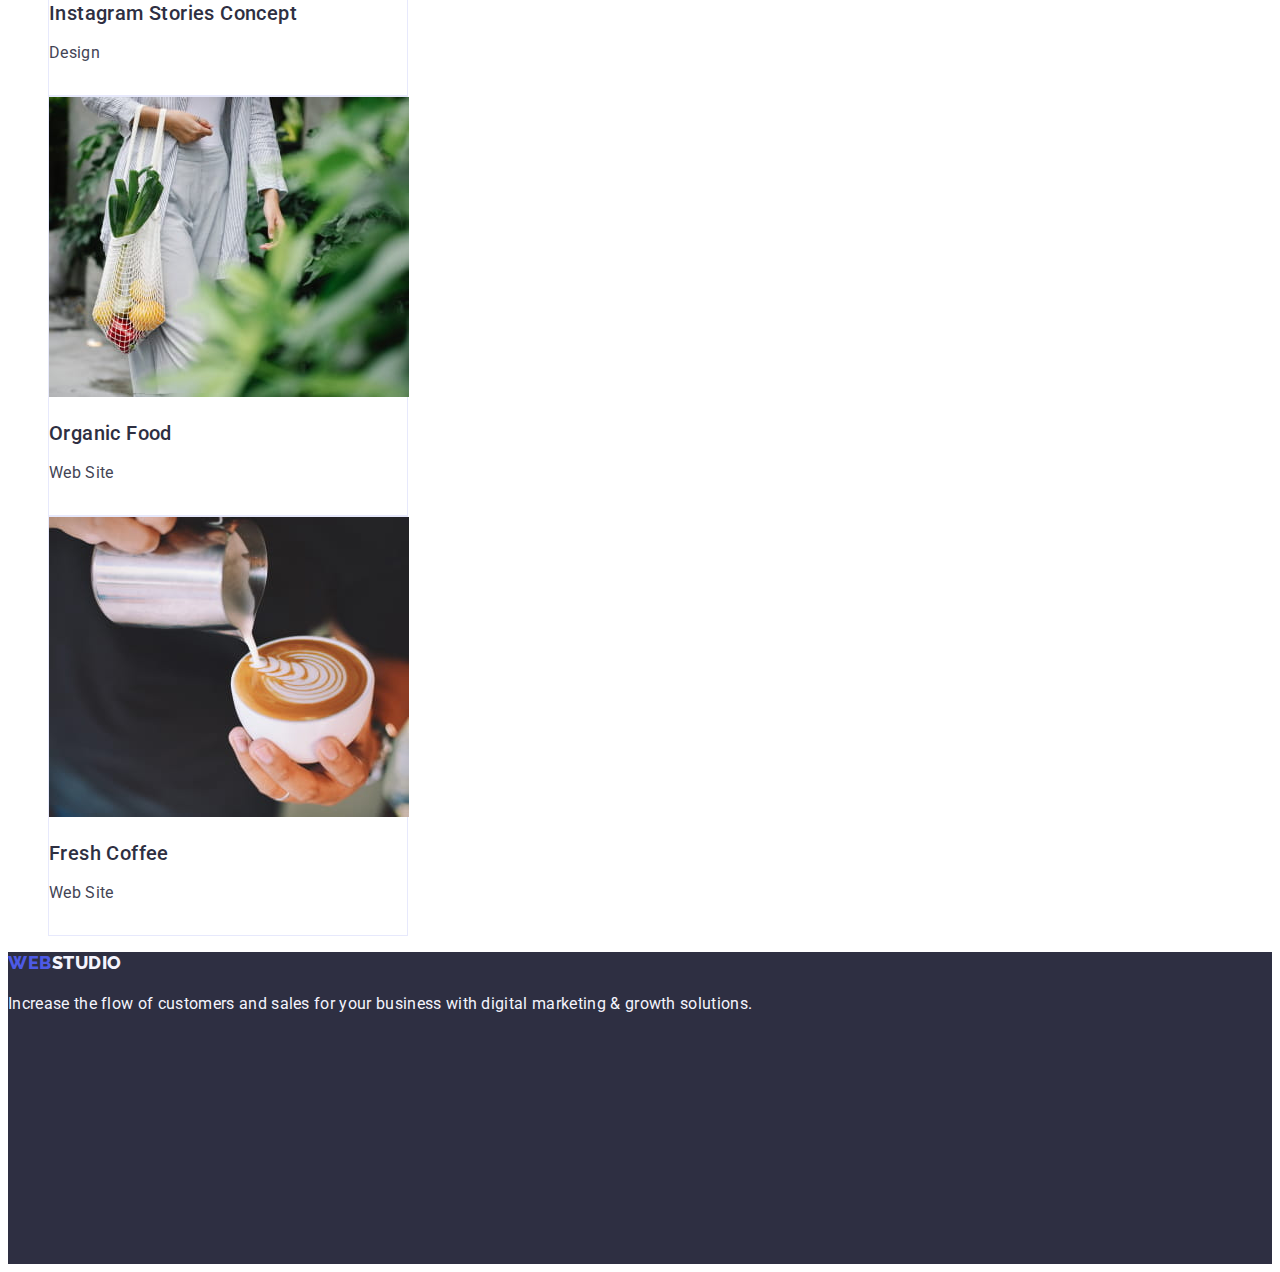
==== commit 5885d4e7: "some changes in classes" ====
--- a/portfolio.html
+++ b/portfolio.html
@@ -21,14 +21,14 @@
           >Web<span class="logo-part">Studio</span></a
         >
         <ul class="list">
-          <li class="nav-item">
-            <a class="link" href="./index.html">Studio</a>
+          <li>
+            <a class="nav-item link" href="./index.html">Studio</a>
           </li>
-          <li class="nav-item">
-            <a class="link" href="./portfolio.html">Portfolio</a>
+          <li>
+            <a class="nav-item link" href="./portfolio.html">Portfolio</a>
           </li>
-          <li class="nav-item">
-            <a class="link" href="">Contacts</a>
+          <li>
+            <a class="nav-item link" href="">Contacts</a>
           </li>
         </ul>
       </nav>
@@ -71,7 +71,7 @@
                 height="300"
               />
               <h2 class="sub-title">Banking App Interface Concept</h2>
-              <p>App</p>
+              <p class="main-text">App</p>
             </a>
           </li>
           <li class="portfolio-card">
@@ -83,7 +83,7 @@
                 height="300"
               />
               <h2 class="sub-title">Cashless Payment</h2>
-              <p>Marketing</p>
+              <p class="main-text">Marketing</p>
             </a>
           </li>
           <li class="portfolio-card">
@@ -95,7 +95,7 @@
                 height="300"
               />
               <h2 class="sub-title">Meditation App</h2>
-              <p>App</p>
+              <p class="main-text">App</p>
             </a>
           </li>
           <li class="portfolio-card">
@@ -107,7 +107,7 @@
                 height="300"
               />
               <h2 class="sub-title">Taxi Service</h2>
-              <p>Marketing</p>
+              <p class="main-text">Marketing</p>
             </a>
           </li>
           <li class="portfolio-card">
@@ -119,7 +119,7 @@
                 height="300"
               />
               <h2 class="sub-title">Screen Illustrations</h2>
-              <p>Design</p>
+              <p class="main-text">Design</p>
             </a>
           </li>
           <li class="portfolio-card">
@@ -131,7 +131,7 @@
                 height="300"
               />
               <h2 class="sub-title">Online Courses</h2>
-              <p>Marketing</p>
+              <p class="main-text">Marketing</p>
             </a>
           </li>
           <li class="portfolio-card">
@@ -143,7 +143,7 @@
                 height="300"
               />
               <h2 class="sub-title">Instagram Stories Concept</h2>
-              <p>Design</p>
+              <p class="main-text">Design</p>
             </a>
           </li>
           <li class="portfolio-card">
@@ -155,7 +155,7 @@
                 height="300"
               />
               <h2 class="sub-title">Organic Food</h2>
-              <p>Web Site</p>
+              <p class="main-text">Web Site</p>
             </a>
           </li>
           <li class="portfolio-card">
@@ -167,7 +167,7 @@
                 height="300"
               />
               <h2 class="sub-title">Fresh Coffee</h2>
-              <p>Web Site</p>
+              <p class="main-text">Web Site</p>
             </a>
           </li>
         </ul>
--- a/css/styles.css
+++ b/css/styles.css
@@ -175,6 +175,10 @@
   text-align: center;
 }
 
+.main-text {
+  color: var(--color-slate);
+}
+
 .footer {
   height: 312px;
   background-color: var(--color-navy-blue);
@@ -190,6 +194,14 @@
   |============================
 */
 .filter-btn {
+  font-family: inherit;
+  font-weight: 500;
+  font-size: 16px;
+  line-height: 1.5;
+  letter-spacing: 0.04em;
+
+  cursor: pointer;
+
   background: var(--color-cloud);
   border: 1px solid var(--color-cornflower);
   border-radius: 4px;
